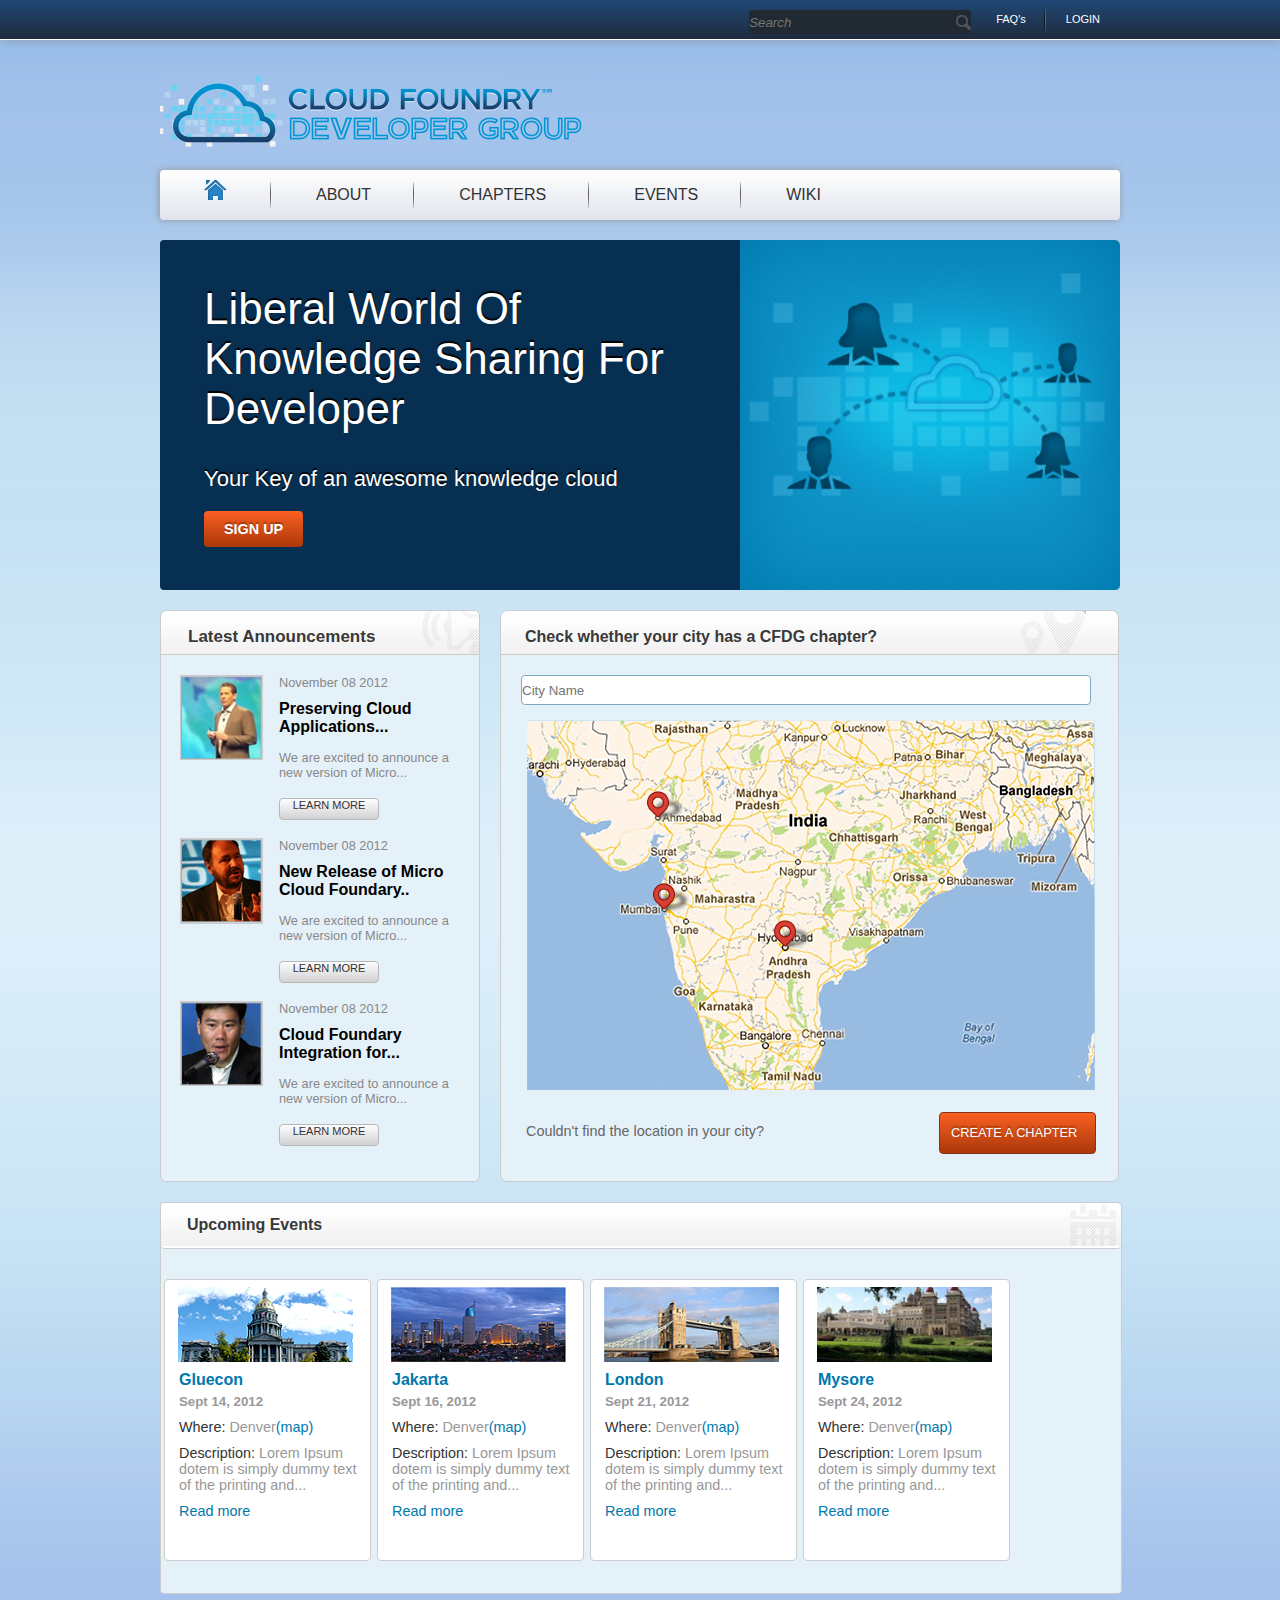
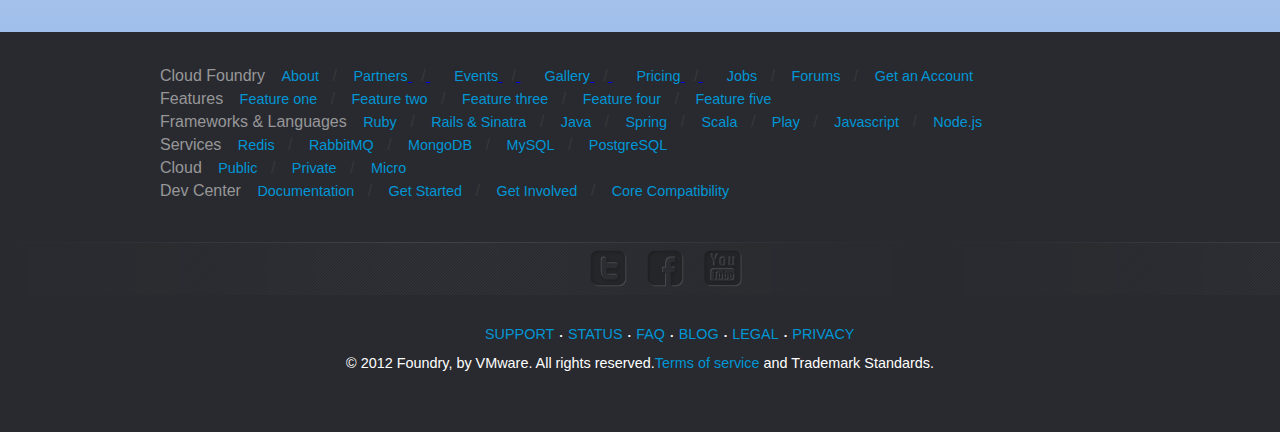
==== assignment3-revision3/index.html @ 816ce0bb "changes made in top navbar -navbar with proper clickable" ====
<!doctype html>
<html>
    <head>
        <title>Cloud Foundry</title>
        <link rel="stylesheet" href="css/style.css">
    </head>
    <body>
    <div class="header">
        <div id="globleHeader">
            <div class="wrapper">
                <div class="topBar">
                        <input type="search" id="searchbar" placeholder="Search"/>
                        <!-- <input type="button" id="SearchButton" placeholder="SearchButton" />  -->
                        <ul>
                            <li><a href="#">FAQ's</a></li>
                             <li><a href="#">LOGIN</a></li>
                        </ul>
                </div>
            </div>
        </div>
        <div class="wrapper">
            <a class="logo" href=""></a>
            <nav class="navBar">
                <ul>
                    <li class="home"><a href="#" class="active"><img src="images/home.png" ></a></li>
                    <li><a href="#">ABOUT</a></li>
                    <li><a href="#">CHAPTERS</a></li>
                    <li><a href="#">EVENTS</a></li>
                    <li><a href="#">WIKI</a></li>
                </ul>
            </nav>
        </div>
    </div>
<!--header ends here-->
    <div class="container">
        <div class="wrapper">
            <div class="banner">
                <div class="leftSection">
                    <span class="leftUpper">Liberal World Of Knowledge Sharing For Developer</span>
                    <span class="leftMiddel">Your Key of an awesome knowledge cloud</span>
                    <a class="signupButton" href="#">SIGN UP</a>
                </div>
                <div class="rightSection">
                   <img src="./images/cloud.png">
                </div>
                <div class="clear">
                </div>
            </div>
<!--end of banner-->
            <div class="mainSection">
                 <div class="announcement">
                         <div class="annousHeading">
                                <h3>Latest Announcements</h3>
                                 <img src="images/annousmentBg.png" alt="">
                        </div>
                         <ul>
                             <li>
                                 <div class="announcementList">
                                       <img src="images/annousmentImage1.png" alt="" />
                                           <div class="info">
                                                <span class="date">November 08 2012</span>
                                                <span class="announce"><a href="">Preserving Cloud Applications...</a></span>
                                                <span class="annDesc">We are excited to announce a new version of Micro...</span>
                                                <a class="learnButton"href="">LEARN MORE</a>
                                            </div>
                                 </div>
                                </li>
                                <li>
                                    <div class="announcementList">
                                         <img src="images/annousmentImage2.png" alt="">
                                              <div class="info">
                                                  <span class="date">November 08 2012</span>
                                                  <span class="announce"><a href="">New Release of Micro Cloud Foundary..</a></span>
                                                  <span class="annDesc">We are excited to announce a new version of Micro...</span>
                                                 <a class="learnButton"href="">LEARN MORE</a>
                                            </div>
                                    </div>
                                </li>
                                <li>
                                    <div class="announcementList">
                                         <img src="images/annousmentImage3.png" alt="">
                                          <div class="info">
                                                <span class="date">November 08 2012</span>
                                                  <span class="announce"><a href="">Cloud Foundary Integration for...</a></span>
                                                     <span class="annDesc">We are excited to announce a new version of Micro...</span>
                                                         <a class="learnButton"href="">LEARN MORE</a>
                                        </div>
                                    </div>
                                </li>
                            </ul>
                    </div>
                    <div class="chapter">
                            <div class="chapterHeading">
                                <h3>Check whether your city has a CFDG chapter?</h3>
                                <img src="images/chapterHeding.png" alt="" >
                            </div>
                                 <input type="search" name="cityname" id="citySearch" placeholder="City Name">
                             <div id="mapView">
                                    <img src="images/map.png" alt="map">
                                           <span>Couldn't find the location in your city?</span>
                                            <div class="rightButton"><a href="">CREATE A CHAPTER</a></div>
                            </div>
                    </div>
                    <div class="clear"></div>
            </div>
             <!--end of main section-->
                <div id="containerEvents">
                     <div class="eventsHeading">
                         <h3>Upcoming Events</h3>
                              <img src="images/upHeading.png"  alt="">
                    </div>
                    <div>
                        <!--left arrow image -->
                    </div>
                    <div class="carousel">
                        <img src="images/upcomingeventsimage1.png" alt="Image1">
                        <h4>Gluecon</h4>
                        <h5>Sept 14, 2012</h5>
                        <p><span class="strong">Where:</span> Denver<span class="maplink"><a href="">(map)</a></span></p>
                        <p><span class="desc">Description:</span> Lorem Ipsum dotem is simply dummy text of the printing and...</p>
                        <p><span class="afooter"><a href="">Read more</a></span></p>
                    </div>
                    <div class="carousel">
                        <img src="images/upcomingeventsimage2.png" alt="Image1">
                        <h4>Jakarta</h4>
                        <h5>Sept 16, 2012</h5>
                        <p><span class="strong">Where:</span> Denver<span class="maplink"><a href="">(map)</a></span></p>
                        <p><span class="desc">Description:</span> Lorem Ipsum dotem is simply dummy text of the printing and...</p>
                        <p><span class="afooter"><a href="">Read more</a></span></p>
                    </div>
                     <div class="carousel">
                        <img src="images/upcomingeventsimage3.png" alt="Image1">
                        <h4>London</h4>
                        <h5>Sept 21, 2012</h5>
                        <p><span class="strong">Where:</span> Denver<span class="maplink"><a href="">(map)</a></span></p>
                        <p><span class="desc">Description:</span> Lorem Ipsum dotem is simply dummy text of the printing and...</p>
                        <p><span class="afooter"><a href="">Read more</a></span></p>
                    </div>
                    <div class="carousel">
                        <img src="images/upcomingeventsimage4.png" alt="Image1">
                        <h4>Mysore</h4>
                        <h5>Sept 24, 2012</h5>
                        <p><span class="strong">Where:</span> Denver<span class="maplink"><a href="">(map)</a></span></p>
                        <p><span class="desc">Description:</span> Lorem Ipsum dotem is simply dummy text of the printing and...</p>
                        <p><span class="afooter"><a href="">Read more</a></span></p>
                    </div>
                    <div>
                         <!--right arrow image -->                        
                    </div>


                    <div class="clear"></div>
                </div>
                <div class="clear"></div>
        </div>
    </div>
<!-- </div> -->
<!--end of carousal  -->
        <div id="footer">
           <div id="links">
            <footer class="innerLinks">
                <ul>
                    <li><p>Cloud Foundry</p></li>
                    <li><a href="#">About</a></li>
                    <li class="backslash">/</li>
                    <li><a href="#">Partners</li>
                    <li class="backslash">/</li>
                    <li><a href="#">Events</li>
                    <li class="backslash">/</li>
                    <li><a href="#">Gallery</li>
                    <li class="backslash">/</li>
                    <li><a href="#">Pricing</li>
                    <li class="backslash">/</li>
                    <li><a href="#">Jobs</a></li>
                    <li class="backslash">/</li>
                    <li><a href="#">Forums</a></li>
                    <li class="backslash">/</li>
                    <li><a href="#">Get an Account</a></li>
                </ul>
            </footer>
            <footer class="innerLinks">
                <ul>
                    <li><p>Features</p></li>
                    <li><a href="#">Feature one</a></li>
                    <li class="backslash">/</li>
                    <li><a href="#">Feature two</a></li>
                    <li class="backslash">/</li>
                    <li><a href="#">Feature three</a></li>
                    <li class="backslash">/</li>
                    <li><a href="#">Feature four</a></li>
                    <li class="backslash">/</li>
                    <li><a href="#">Feature five</a></li>
                </ul>
            </footer>
            <footer class="innerLinks">
                <ul>
                    <li><p>Frameworks &amp; Languages</p></li>
                    <li><a href="#">Ruby</a></li>
                    <li class="backslash">/</li>
                    <li><a href="#">Rails &amp; Sinatra</a></li>
                    <li class="backslash">/</li>
                    <li><a href="#">Java</a></li>
                    <li class="backslash">/</li>
                    <li><a href="#">Spring</a></li>
                    <li class="backslash">/</li>
                    <li><a href="#">Scala</a></li>
                    <li class="backslash">/</li>
                    <li><a href="#">Play</a></li>
                    <li class="backslash">/</li>
                    <li><a href="#">Javascript</a></li>
                    <li class="backslash">/</li>
                    <li><a href="#">Node.js</a></li>
                </ul>
            </footer>
             <footer class="innerLinks">
                <ul>
                    <li><p>Services</p></li>
                    <li><a href="#">Redis</a></li>
                    <li class="backslash">/</li>
                    <li><a href="#">RabbitMQ</a></li>
                    <li class="backslash">/</li>
                    <li><a href="#">MongoDB</a></li>
                    <li class="backslash">/</li>
                    <li><a href="#">MySQL</a></li>
                    <li class="backslash">/</li>
                    <li><a href="#">PostgreSQL</a></li>
                </ul>
            </footer>
             <footer class="innerLinks">
                <ul>
                    <li><p>Cloud</p></li>
                    <li><a href="#">Public</a></li>
                    <li class="backslash">/</li>
                    <li><a href="#">Private</a></li>
                    <li class="backslash">/</li>
                    <li><a href="#">Micro</a></li>
                </ul>
            </footer>
             <footer class="innerLinks">
                <ul>
                    <li><p>Dev Center</p></li>
                    <li><a href="#">Documentation</a></li>
                    <li class="backslash">/</li>
                    <li><a href="#">Get Started</a></li>
                    <li class="backslash">/</li>
                    <li><a href="#">Get Involved</a></li>
                    <li class="backslash">/</li>
                    <li><a href="#">Core Compatibility</a></li>
                </ul>
            </footer>
          </div>
          <div id="socialLinks">
              <div id="icons">
              <ul>
                  <li><a href="#"><img src="images/twitter.png" alt="twitter"></a></li>
                  <li><a href="#"><img src="images/fb.png" alt="facebook.com"></a></li>
                  <li><a href="#"><img src="images/yt.png" alt="youtube.com"></a></li>
              </ul>
              </div>
          </div>
          <div id="lowerfooter">
              <ul>
                  <li><a href="#" id="fs">SUPPORT</a></li>
                  <li class="dot">.</li>
                  <li><a href="#">STATUS</a></li>
                  <li class="dot">.</li>
                  <li><a href="#">FAQ</a></li>
                  <li class="dot">.</li>
                  <li><a href="#">BLOG</a></li>
                  <li class="dot">.</li>
                  <li><a href="#">LEGAL</a></li>
                  <li class="dot">.</li>
                  <li><a href="#">PRIVACY</a></li>
              </ul>
          </div>
          <div id="description">
             <p>&copy; 2012 Foundry, by VMware. All rights reserved.<span class="hl"><a href="">Terms of service</a></span> and Trademark Standards.</p>
          </div>
            <div class="clear">
            </div>
        </div>
    </body>

</html>
---- assignment3-revision3/css/style.css ----
@font-face
{
 font-family:"Helvetica_Light-Normal_Regular";
 src: url('Helvetica_Light-Normal_Regular.ttf');
}

body{
    margin:0;
    padding:0;
    font-family:arial, serif,sans-serif;
    background:url(../images/bgp.png) repeat-x;
}

*{
    padding:0;
    margin:0;
}
.clear{
    clear:both;
}
.header
{
    margin-bottom:20px;
}
#globleHeader{
    max-width:100%;
    background:linear-gradient(#1f4874,#1f2a3e);
    box-shadow:2px 2px 9px #8fa6bd;
    height:39px;
    border-bottom:1px solid #fff;
    margin-bottom:35px;
}

.wrapper{
    max-width:960px;
    margin:auto;
}


.topBar{
    margin:0 0;
    float: right;
}

#searchbar{
    width:222px;
    height:24px;
    background:#212a32;
    float:left;
    margin-top:10px;
    /*margin-bottom:10px;*/
    border-radius:4px;
    border-top-color:#1c252c;
    /*padding-left:10px;
    padding-top:5px;*/
    color:#6e7275;
    font-style:italic;
    border-style:none;
    background-image:url(../images/searchIcon.png);
    background-position:right;
    background-repeat:no-repeat;
}
#SearchButton{
    background: none repeat scroll 0 0 #212A32;
    border-radius: 4px;
    color: #6E7275;
    float: left;
    height: 29px;
    margin-bottom: 8px;
    margin-top: 5px;
    width: 27px;

}
.topBar ul{
    list-style:none;
    margin-left:5px;
    float:left;
}

.topBar ul li
{
    float:left;
    background-image: url("../images/separatorNew.png");
    background-repeat: no-repeat;
    background-position: right;
}
.topBar ul li:last-child 
{
    background-image: none;
}
.separator{
    color:#000;
}
.topBar li a
{
    color: #FFFFFF;
    display: block;
    font-family: arial,Helvetica,sans-serif;
    font-size: 11px;
    line-height: 15px;
    padding: 12px 20px;
    text-decoration: none;
}

.topBar li a:hover{
     text-decoration:underline;
}

.logo
{
    background-image: url("../images/logo.png");
    background-repeat: no-repeat;
    display: block;
    height: 75px;
    margin-bottom: 20px;
    width: 450px;
}

.navBar{
    width:100%;
    height:50px;
    background:linear-gradient(#fff,#e0e4ec);
    border-radius:4px;
    box-shadow:-1px 0px 7px #969696;
}

.navBar ul{
    list-style:none;
}
.navBar ul li 
{
    display:inline;
    float:left;
    font-family: arial,Helvetica,sans-serif;
    background-image: url("../images/separatorNew.png");
    background-repeat: no-repeat;
    background-position: right;
}
.navBar ul li a
{
    padding:15px 40px 11px;
    line-height:57px;
    text-decoration:none;
    line-height:50px;
    color:#333333;
     padding: 15px 44px 14px;

}
.home a{
    padding:15px 40px 11px;
    line-height:57px;
}
.navBar ul li:last-child 
{
    background-image: none;
}
/*
#navBar li #home a img{
     opacity:0.7;
}

#navBar a img:hover,#navBar a img:focus{
    opacity:1;
}

#navBar li a:hover,#navBar a:focus{
    border-bottom:2px solid #00bee7;
}
*/
.banner{
    /*height:370px;*/
    background-color:#072f52;
    border-radius:4px;
    width:960px;
    margin-bottom:20px;
}

.leftSection{
    float:left;
    width:580px;
    height:350px;
    /*padding-top:50px;
    padding-left:40px;*/
}

.leftUpper{
    font-family:arial,"Helvetica_Light-Normal_Regular",serif,sans-serif;
    font-size:44px;
    color:#ffffff;
     margin: 44px 44px 32px;
    text-shadow: 0 -2px 1px #000;
    display: block;
}
.leftMiddel{
    font-family:arial,"Helvetica_Light-Normal_Regular",serif,sans-serif;
    font-size: 22px;
    color:#ffffff;
    margin-left:44px;
    margin-right: 117px;
    margin-bottom: 28px;
    text-shadow: 0 -2px 1px #000;
    display: block;
}
.signupButton
{
    width:141px;
    background:linear-gradient(#fa6022,#ab380a);
    margin-left:44px;
    margin-bottom: 21px;
    margin-right: 385px;
    padding:10px 20px;
    border-radius:4px;
    font-family:arial,"Helvetica_Light-Normal_Regular",serif,sans-serif;
    font-weight:bold;
    font-size:0.9em;
    text-align:center;
    color:#ffffff;
    text-decoration:none;
    text-shadow: 0 -2px 1px #9c3a12;
    height: 38px;
}

#button:hover{
    background:#fa6022;
}
.rightSection
{
    float:left;
     width:380px;
    height:350px;
}
.rightSection img
 {
    width:100%;
    height:100%;
    border-top-right-radius:4px;
    border-bottom-right-radius:4px;
}
/*
#rightSection ul{
    list-style:none;
    float:left;
    margin-top:290px;
    margin-left:180px;
}

#rightSection ul li{
    display:inline;
    padding:0 5px;
    float:left;
    width:25px;
    height:20px;
}

#rightSection ul li a.slider{
    text-decoration:none;
    color:#0c3;
    display:inline;
    margin:2px 4px;
}
#rightSection ul li .number{
    height:25px;
    width:25px;
    background:#ffffff;
    color:#000;
    text-decoration:none;
    border-radius:15px;
    box-shadow:2px 1px 2px #626363;
    opacity:1;
}

#rightSection ul li .number a{
    text-decoration:none;
    text-align:center;
    color:#000;
    background:#F5F5F0;
    line-height:25px;
}
*/
.sliderbutton{
    opacity:1;
}

.clear{
    clear:both;
}

.mainSection{
    width:960px;
    float:left;
    margin-bottom:20px;
    position: relative;
}
   
/*.mainSection ul{
    list-style:none;
}
*/
.mainSection ul li
{
    display:inline-block;
    float:left;
}

.announcement
{
    height:570px;
    border:1px solid #cccccc;
    border-radius:6px;
    float:left;
    background:#e5f1f9;
    width: 318px;
    margin-right: 20px;
}

hr
{ 
    display: block; height: 1px;
    border: 0; 
    border-top: 1px solid #ccc;
}
.annousHeading
{
    /*background:linear-gradient(#f3f3f3,#fdfdfd);*/
    background-image: url(../images/annouosmentBgc.png);
    height:43px;
    border-top-left-radius: 7px;
    border-top-right-radius: 7px;
    border-bottom:1px solid #ccc;
    margin-bottom: 20px;    
}
.annousHeading h3
{
     border-radius: 4px;
    color: #393939;
    float: left;
    font-family: arial,HelveticaNeue,sans-serif;
    font-size: 17px;
    padding-left: 27px;
    padding-right: 43px;
    padding-top: 16px;
}

.annousHeading img
{
    float:right; 
    opacity:1;
}
.announcement ul 
{
    padding-left: 19px;
    padding-right: 22px;
}
.announcement ul li 
{
   height: 133px;
    margin-bottom: 30px;
    width: 277px;
}

.announcementList,.announce2,.announce3{
    width:100%;
    /*height:165px;*/
    float:left;
    
}
.announcementList img,.announce2 img,.announce3 img{
    border: 1px solid #CCCCCC;
    float: left;
    /*margin-right: 15px;*/
}
.info{
     float: right;
    width: 178px;
}
.date{
    color: #888888;
    display: block;
    font-size: 0.8em;
    margin-bottom: 10px;
}
.announce {
    color:#000;
    float:left;
    font-size:1em;
    font-weight:bold;
    display: block;
    margin-bottom: 14px;
}

.announce a{
    text-decoration:none;
    color:#000;
}

.announce a:hover{
    text-decoration:underline;
}
.annDesc{
    color:#888888;
    float:right;
    font-size:0.8em;
    margin-bottom: 16px;
}

.learnButton{
    background: linear-gradient(#FDFDFD, #D2D2D2) repeat scroll 0 0 rgba(0, 0, 0, 0);
    border: 1px solid #B8B8B8;
    border-radius: 4px;
    display: block;
    font-size: 11px;
    height: 20px;
    margin-top: 108px;
    text-align: center;
    width: 98px;
    color: #333333;
    text-decoration: none;
}
.learnButton:hover{
     background:linear-gradient(#fdfdfd,#C3F9FA);
     text-decoration: underline;
}

.learnButton a{
    color:#333333;
    font-size:0.7em;
    text-align:center;
    text-shadow:;
    text-decoration:none;
     padding: 0 8px;
}
.chapter{
    background: none repeat scroll 0 0 #E5F1F9;
    border: 1px solid #CCCCCC;
    border-radius: 7px;
    float: left;
    height: 570px;
    width: 617px;
}
.chapterHeading
{
    background-image: url(../images/annouosmentBgc.png);
    height:43px;
    margin-bottom: 20px;
    border-top-left-radius: 7px;
    border-top-right-radius: 7px;
    border-bottom: 1px solid #CCCCCC;
}
.chapter h3{
    border-radius: 4px;
    color: #393939;
    float: left;
    font-family: arial,HelveticaNeue,sans-serif;
    font-size: 16px;
    padding-left: 24px;
    padding-right: 143px;
    padding-top: 17px;
    padding-bottom: 10px;
}
.chapterHeading img
{
    float: left;
    opacity: 1;
   /* padding-left: 26px;*/
}

#citySearch{
    width:570px;
    height:30px;
    border:1px solid #7faac5;
    border-radius:4px;
    margin: 0 20px 15px;
    }

input{
    background-image:url(../images/maplocsearch.png);
    background-repeat:no-repeat;
    background-position:right;
}
#mapView img{
    padding-bottom: 18px;
    padding-left: 26px;
    padding-right: 26px;
}

.overlayimage{
   position: absolute;
   top: 800px;
   right: 515px;
}

#mapView  span{
    color: #666666;
    display: block;
    float: left;
    font-size: 0.9em;
    margin-bottom: 25px;
    margin-left: 25px;
    margin-top: 11px;
}

#map{
    background-image:url(../images/citylabel.png);
    background-repeat:no-repeat;
    background-position:center;
}
.rightButton{
    float:left;
    width:155px;
    height:40px;
    border:1px solid #813516;
    border-radius:4px;
    margin-left:175px;
    background:linear-gradient(#fa6022,#ab380a);
}


.rightButton a{
    color:#fff;
    font-size:0.8em;
    line-height:40px;
    text-decoration:none;
    text-align:center;
    padding: 11px 11px;
    text-shadow: 0 -2px 1px #9c3a12;
}

.rightButton a:hover{
    background:#fa6022;
    border:1px solid #fa6022;
}
.clear{
    clear:both;
}

#containerEvents{
    float:left;
    width:960px;
    height:390px;
    border:1px solid #cccccc;
    border-radius:4px;
    background:#e5f1f9;
    background-image:url(images/wrapperbg.png) no-repeat 0 0;
}

/*#containerEvents h3{
    
}*/
#containerEvents ul{
    list-style:none;
}

.eventsHeading{
   background-image: url("../images/annouosmentBgc.png");
    border-bottom: 1px solid #CCCCCC;
    border-radius: 4px;
    height: 45px;
    margin-bottom: 30px;
}
.eventsHeading h3
{
   border-radius: 4px;
    color: #393939;
    font-family: arial,Helvetica_Light-Normal_Regular,sans-serif;
    font-size: 16px;
    padding: 13px 0 10px 26px;
    float: left;
}
.eventsHeading img
{
    
    float:right;
    opacity:1;   
}
#containerEvents ul li{
    float:left;
    margin-left:10px;
}

#clicks{
    margin-top:145px;
    margin-left: 5px;
}

.rightclick:hover,.leftclick:hover{
    opacity:0.5;
}

.carousel{
    width:205px;
    height:280px;
    float:left;
    border:1px solid #cccccc;
    border-radius:4px;
    margin-left:3px;
    margin-right:3px;
    background:#ffffff;
}
.carousel img{
    margin-left: 13px;
    margin-top:7px;
}

.carousel h4{
    color:#0078ac;
    padding-top:5px;
    padding-left: 14px;
}

.carousel h5{
    color:#999999;
    padding-top:5px;
    padding-left:14px;
}

.carousel p{
    color:#989898;
    font-size:0.9em;
    padding-top:10px;
    padding-left:14px;
    padding-right: 10px;
}

.maplink a{
    color:#0078ac;
    text-decoration:none;
}
.desc{
    padding-top:5px;
    padding-left:0;
    padding-right:0;
    color:#333333;
}
.strong{
    color:#333333;
}

.afooter a{
    color:#0078ac;
    text-decoration:none;
    margin-top:10px;

}

.afooter a:hover{
    text-decoration:underline;
}

.clear{
    clear:both;
}

#footer{
   background:#292a2f;
   max-width:100%;
   height:400px;
   margin-top:38px;
}

#links{
    max-width:960px;
    margin:auto;
    padding-top:30px;
}

.innerLinks{
    margin-top:5px;
    width:100%;
}

.innerLinks ul li p{
    color:#979799;
    font-size:1em;
}

.innerLinks ul{
    list-style:none;
}

.innerLinks ul li{
    display:inline-block;
}

.innerLinks ul li a{
    text-decoration:none;
    color:#0096d6;
    padding-left:12px;
    font-size:0.9em;
}

.innerLinks ul li a:hover{
    text-decoration:underline;
}

.backslash{
    padding-left:9px;
    color:#37383c;
}

#socialLinks{
    max-width:100%;
    height:55px;
    margin-top:40px;
    background:url("../images/bg_social_footer.png");
}

#icons{
    margin-left:580px;
}

#icons ul li{
    float:left;
    display:inline-block;
    padding:10px;
    text-align:center;
}

#icons ul li img{
    opacity:0.5;
}

#icons ul li img:hover{
    opacity:1;
}
#lowerfooter{
    max-width: 100%;
    padding: 30px 0 10px 480px;
}
#lowerfooter ul{
    list-style:none;
    float:left;
}
 #lowerfooter ul li{
    float:left;
}
.dot{
    color: #FFFFFF;
    display: block;
    font-size: 13px;
    font-weight: 800;
}
#lowerfooter ul li:last-child:after{
    content:none;
}
#lowerfooter li a{
    text-align:center;
    padding:5px;
    text-decoration:none;
    color:#0096d6;
    font-size:0.9em;
}

#lowerfooter li a:hover{
    text-decoration:underline;
}

#description{
    width:100%;
    clear:both;
    height:auto;
    margin-top:10px;
    padding-top:10px;
}

#description p{
    text-align:center;
    color:#fff;
    font-size:0.9em;
    display: block;
}

#description .hl{
    color:#0096d6;
}

#description .hl a{
    color:#0096d6;
    text-decoration:none;
}

#description .hl a:hover{
    text-decoration:underline;
}

#lowerfooter li .sd{
    padding:5px;
    color:#fff;
}
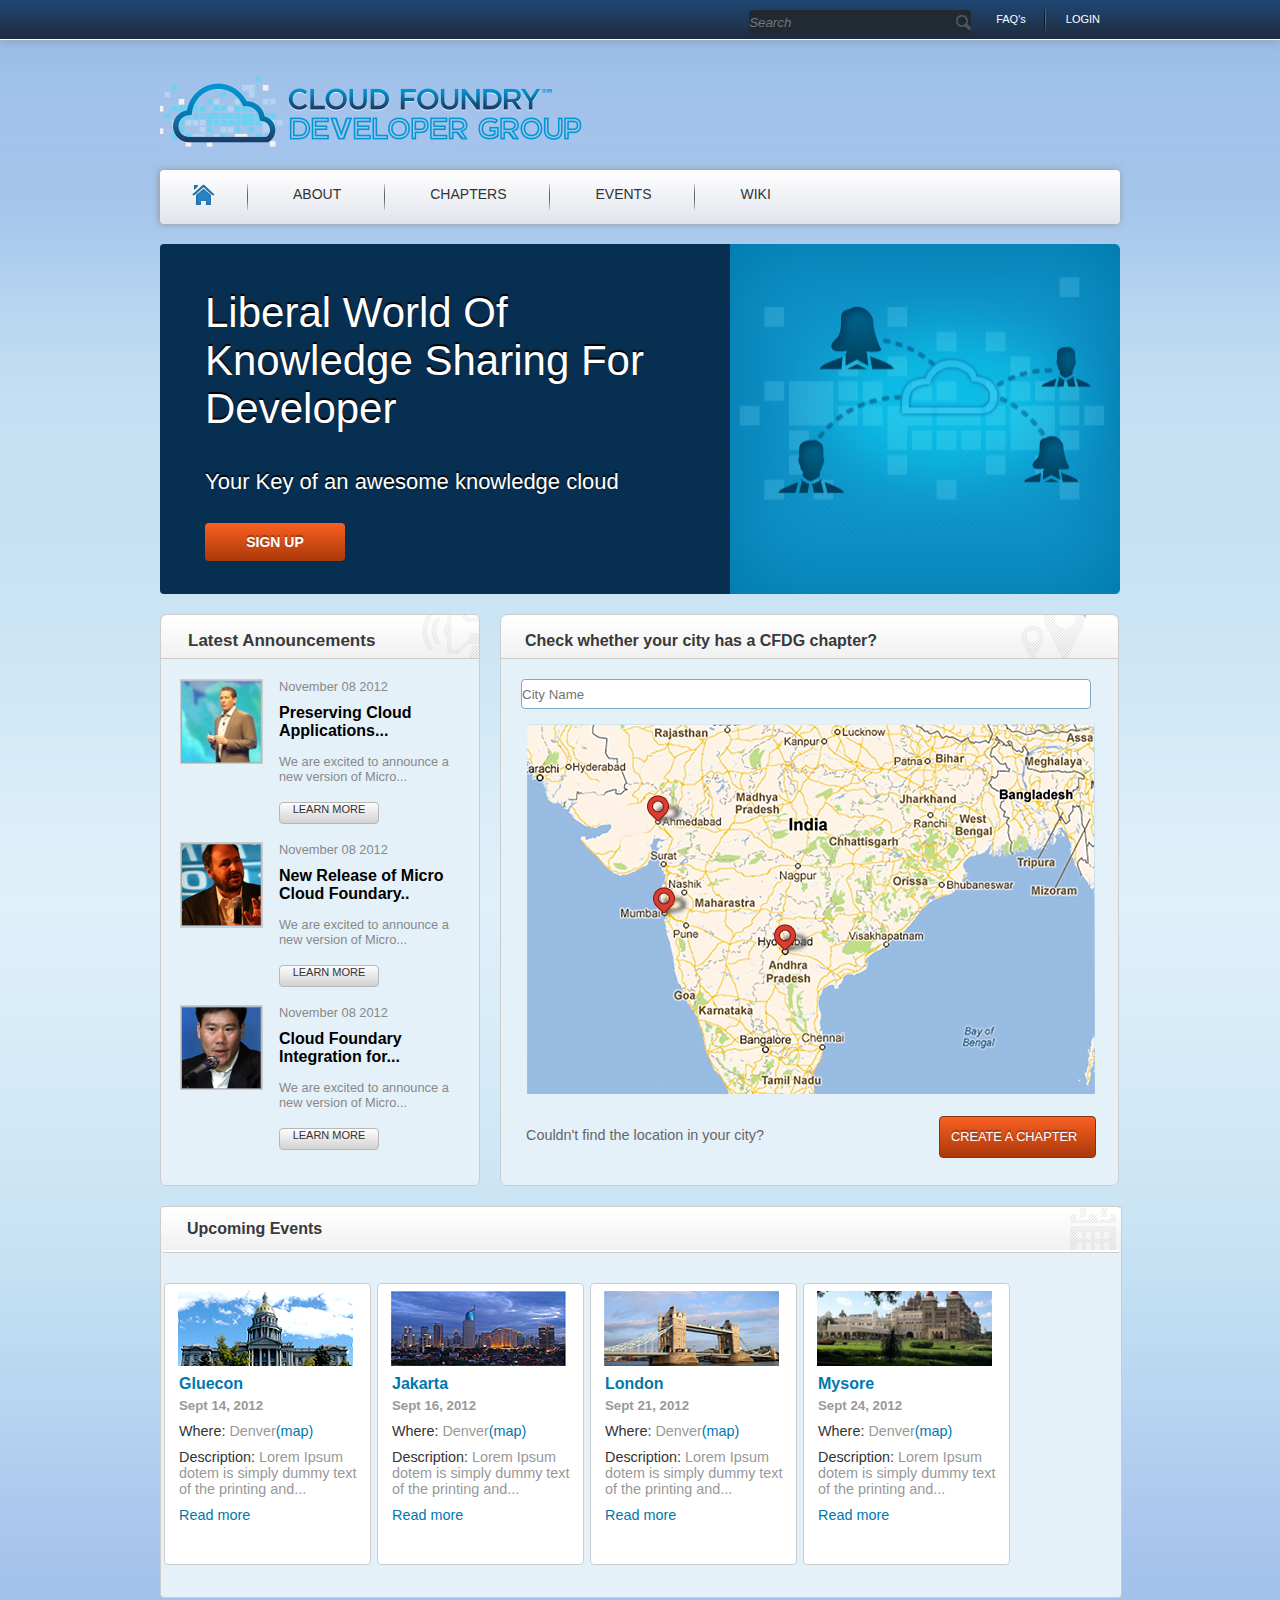
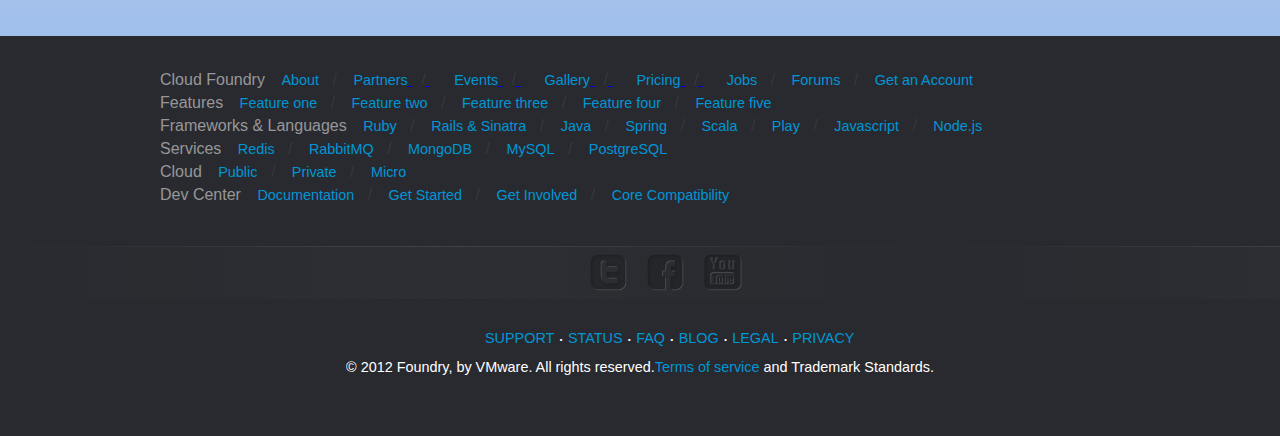
==== commit 1be3af17: "done banner with proper padding and all and also logo design(from backend)" ====
--- a/assignment3-revision3/index.html
+++ b/assignment3-revision3/index.html
@@ -22,7 +22,7 @@
             <a class="logo" href=""></a>
             <nav class="navBar">
                 <ul>
-                    <li class="home"><a href="#" class="active"><img src="images/home.png" ></a></li>
+                    <li class="home"><a href="#" class="active"></a></li>
                     <li><a href="#">ABOUT</a></li>
                     <li><a href="#">CHAPTERS</a></li>
                     <li><a href="#">EVENTS</a></li>
--- a/assignment3-revision3/css/style.css
+++ b/assignment3-revision3/css/style.css
@@ -118,7 +118,7 @@
 
 .navBar{
     width:100%;
-    height:50px;
+    height:54px;
     background:linear-gradient(#fff,#e0e4ec);
     border-radius:4px;
     box-shadow:-1px 0px 7px #969696;
@@ -131,24 +131,34 @@
 {
     display:inline;
     float:left;
-    font-family: arial,Helvetica,sans-serif;
     background-image: url("../images/separatorNew.png");
     background-repeat: no-repeat;
     background-position: right;
+    height: 54px;
 }
 .navBar ul li a
 {
-    padding:15px 40px 11px;
-    line-height:57px;
-    text-decoration:none;
-    line-height:50px;
-    color:#333333;
-     padding: 15px 44px 14px;
-
-}
-.home a{
-    padding:15px 40px 11px;
-    line-height:57px;
+  color: #333333;
+    display: block;
+    font-family: arial,HelveticaNeue,sans-serif;
+    font-size: 14px;
+    line-height: 20px;
+    margin-right: 1px;
+    padding: 19px 44px 14px;
+    text-decoration: none;
+}
+.navBar ul li a:first-child
+{
+    padding: 14px 44px;
+}
+.home a
+{
+    background-image: url("../images/home.png");
+    background-position: center center;
+    background-repeat: no-repeat;
+    margin-top: 10px;
+
+
 }
 .navBar ul li:last-child 
 {
@@ -161,12 +171,13 @@
 
 #navBar a img:hover,#navBar a img:focus{
     opacity:1;
-}
-
-#navBar li a:hover,#navBar a:focus{
+}*/
+
+.navBar li a:hover,.navBar a:focus
+{
     border-bottom:2px solid #00bee7;
 }
-*/
+
 .banner{
     /*height:370px;*/
     background-color:#072f52;
@@ -175,49 +186,47 @@
     margin-bottom:20px;
 }
 
-.leftSection{
-    float:left;
-    width:580px;
-    height:350px;
-    /*padding-top:50px;
-    padding-left:40px;*/
-}
-
-.leftUpper{
-    font-family:arial,"Helvetica_Light-Normal_Regular",serif,sans-serif;
-    font-size:44px;
-    color:#ffffff;
-     margin: 44px 44px 32px;
-    text-shadow: 0 -2px 1px #000;
-    display: block;
-}
-.leftMiddel{
+.leftSection
+{
+    float: left;
+    width: 440px;
+    padding: 45px 85px 23px 45px;
+}
+
+.leftUpper
+{
+    color: #FFFFFF;
+    display: block;
+    font-family: arial,"Helvetica_Light-Normal_Regular",serif,sans-serif;
+    font-size: 42px;
+    margin-bottom: 36px;
+    text-shadow: 0 -2px 1px #000000;
+}
+.leftMiddel
+{
+    margin-bottom: 22px;
     font-family:arial,"Helvetica_Light-Normal_Regular",serif,sans-serif;
     font-size: 22px;
     color:#ffffff;
-    margin-left:44px;
-    margin-right: 117px;
     margin-bottom: 28px;
     text-shadow: 0 -2px 1px #000;
     display: block;
 }
 .signupButton
 {
-    width:141px;
-    background:linear-gradient(#fa6022,#ab380a);
-    margin-left:44px;
-    margin-bottom: 21px;
-    margin-right: 385px;
-    padding:10px 20px;
-    border-radius:4px;
-    font-family:arial,"Helvetica_Light-Normal_Regular",serif,sans-serif;
-    font-weight:bold;
-    font-size:0.9em;
-    text-align:center;
-    color:#ffffff;
-    text-decoration:none;
-    text-shadow: 0 -2px 1px #9c3a12;
+    background: linear-gradient(#FA6022, #AB380A) repeat scroll 0 0 rgba(0, 0, 0, 0);
+    border-radius: 4px;
+    color: #FFFFFF;
+    display: block;
+    font-family: arial,"Helvetica_Light-Normal_Regular",serif,sans-serif;
+    font-size: 14px;
+    font-weight: bold;
     height: 38px;
+    line-height: 38px;
+    text-align: center;
+    text-decoration: none;
+    text-shadow: 0 -2px 1px #9C3A12;
+    width: 140px;
 }
 
 #button:hover{
@@ -225,9 +234,9 @@
 }
 .rightSection
 {
-    float:left;
-     width:380px;
-    height:350px;
+    float: left;
+    height: 350px;
+    width: 390px;
 }
 .rightSection img
  {
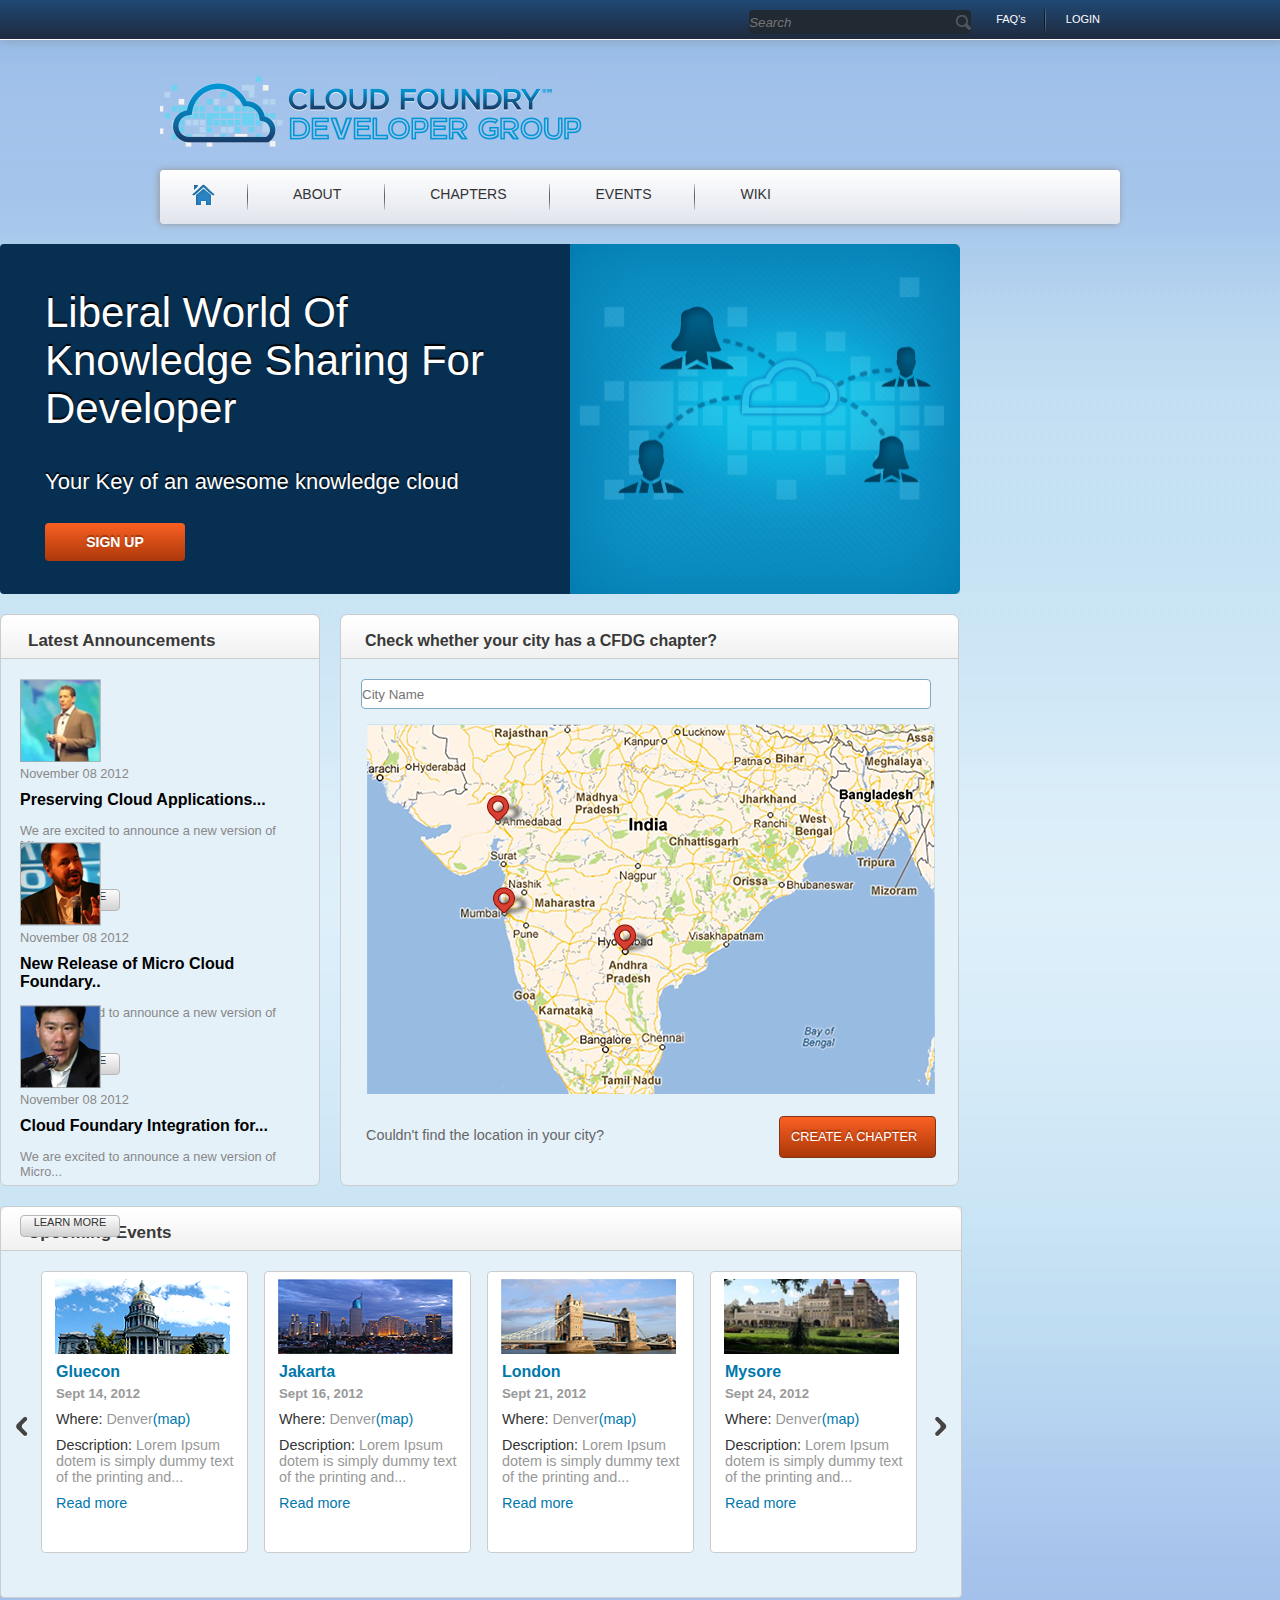
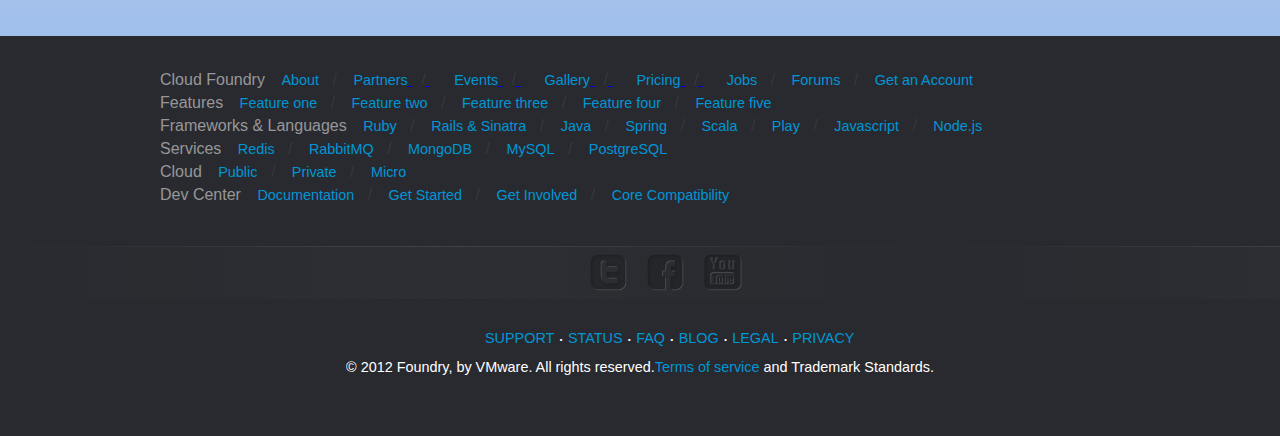
==== commit a5035bf2: "done with carousel" ====
--- a/assignment3-revision3/index.html
+++ b/assignment3-revision3/index.html
@@ -19,7 +19,7 @@
             </div>
         </div>
         <div class="wrapper">
-            <a class="logo" href=""></a>
+            <a class="logo" href="#"></a>
             <nav class="navBar">
                 <ul>
                     <li class="home"><a href="#" class="active"></a></li>
@@ -33,7 +33,6 @@
     </div>
 <!--header ends here-->
     <div class="container">
-        <div class="wrapper">
             <div class="banner">
                 <div class="leftSection">
                     <span class="leftUpper">Liberal World Of Knowledge Sharing For Developer</span>
@@ -49,50 +48,53 @@
 <!--end of banner-->
             <div class="mainSection">
                  <div class="announcement">
-                         <div class="annousHeading">
+                        <div class="annousHeading">
                                 <h3>Latest Announcements</h3>
-                                 <img src="images/annousmentBg.png" alt="">
-                        </div>
-                         <ul>
-                             <li>
-                                 <div class="announcementList">
-                                       <img src="images/annousmentImage1.png" alt="" />
-                                           <div class="info">
-                                                <span class="date">November 08 2012</span>
-                                                <span class="announce"><a href="">Preserving Cloud Applications...</a></span>
-                                                <span class="annDesc">We are excited to announce a new version of Micro...</span>
-                                                <a class="learnButton"href="">LEARN MORE</a>
-                                            </div>
-                                 </div>
+                        </div>
+                        <div class="rightWidgets">
+                            <ul>
+                                <li>
+                                    <div class="imageWrapper">
+                                        <img src="images/annousmentImage1.png" alt="" />
+                                    </div>  
+                                    <div class="inforWrapper">
+                                            <span class="date">November 08 2012</span>
+                                            <span class="announce"><a href="">Preserving Cloud Applications...</a></span>
+                                            <span class="annDesc">We are excited to announce a new version of Micro...</span>
+                                            <a class="learnButton"href="#">LEARN MORE</a>
+                                    </div> 
+                                    <div class="clear"></div> 
                                 </li>
                                 <li>
-                                    <div class="announcementList">
+                                    <div class="imageWrapper">
                                          <img src="images/annousmentImage2.png" alt="">
-                                              <div class="info">
-                                                  <span class="date">November 08 2012</span>
-                                                  <span class="announce"><a href="">New Release of Micro Cloud Foundary..</a></span>
-                                                  <span class="annDesc">We are excited to announce a new version of Micro...</span>
-                                                 <a class="learnButton"href="">LEARN MORE</a>
-                                            </div>
-                                    </div>
+                                    </div>  
+                                    <div class="inforWrapper">
+                                            <span class="date">November 08 2012</span>
+                                            <span class="announce"><a href="">New Release of Micro Cloud Foundary..</a></span>
+                                            <span class="annDesc">We are excited to announce a new version of Micro...</span>
+                                            <a class="learnButton"href="#">LEARN MORE</a>
+                                    </div> 
+                                    <div class="clear"></div>  
                                 </li>
                                 <li>
-                                    <div class="announcementList">
-                                         <img src="images/annousmentImage3.png" alt="">
-                                          <div class="info">
-                                                <span class="date">November 08 2012</span>
-                                                  <span class="announce"><a href="">Cloud Foundary Integration for...</a></span>
-                                                     <span class="annDesc">We are excited to announce a new version of Micro...</span>
-                                                         <a class="learnButton"href="">LEARN MORE</a>
-                                        </div>
-                                    </div>
+                                    <div class="imageWrapper">
+                                        <img src="images/annousmentImage3.png" alt="" />
+                                    </div>  
+                                    <div class="inforWrapper">
+                                            <span class="date">November 08 2012</span>
+                                            <span class="announce"><a href="">Cloud Foundary Integration for...</a></span>
+                                            <span class="annDesc">We are excited to announce a new version of Micro...</span>
+                                            <a class="learnButton"href="#">LEARN MORE</a>
+                                    </div>  
+                                    <div class="clear"></div> 
                                 </li>
                             </ul>
-                    </div>
+                        </div>
+                   </div>
                     <div class="chapter">
                             <div class="chapterHeading">
                                 <h3>Check whether your city has a CFDG chapter?</h3>
-                                <img src="images/chapterHeding.png" alt="" >
                             </div>
                                  <input type="search" name="cityname" id="citySearch" placeholder="City Name">
                              <div id="mapView">
@@ -105,54 +107,59 @@
             </div>
              <!--end of main section-->
                 <div id="containerEvents">
-                     <div class="eventsHeading">
+                     <div class="annousHeading">
                          <h3>Upcoming Events</h3>
-                              <img src="images/upHeading.png"  alt="">
+                         
                     </div>
-                    <div>
-                        <!--left arrow image -->
-                    </div>
-                    <div class="carousel">
-                        <img src="images/upcomingeventsimage1.png" alt="Image1">
-                        <h4>Gluecon</h4>
-                        <h5>Sept 14, 2012</h5>
-                        <p><span class="strong">Where:</span> Denver<span class="maplink"><a href="">(map)</a></span></p>
-                        <p><span class="desc">Description:</span> Lorem Ipsum dotem is simply dummy text of the printing and...</p>
-                        <p><span class="afooter"><a href="">Read more</a></span></p>
-                    </div>
-                    <div class="carousel">
-                        <img src="images/upcomingeventsimage2.png" alt="Image1">
-                        <h4>Jakarta</h4>
-                        <h5>Sept 16, 2012</h5>
-                        <p><span class="strong">Where:</span> Denver<span class="maplink"><a href="">(map)</a></span></p>
-                        <p><span class="desc">Description:</span> Lorem Ipsum dotem is simply dummy text of the printing and...</p>
-                        <p><span class="afooter"><a href="">Read more</a></span></p>
-                    </div>
-                     <div class="carousel">
-                        <img src="images/upcomingeventsimage3.png" alt="Image1">
-                        <h4>London</h4>
-                        <h5>Sept 21, 2012</h5>
-                        <p><span class="strong">Where:</span> Denver<span class="maplink"><a href="">(map)</a></span></p>
-                        <p><span class="desc">Description:</span> Lorem Ipsum dotem is simply dummy text of the printing and...</p>
-                        <p><span class="afooter"><a href="">Read more</a></span></p>
-                    </div>
-                    <div class="carousel">
-                        <img src="images/upcomingeventsimage4.png" alt="Image1">
-                        <h4>Mysore</h4>
-                        <h5>Sept 24, 2012</h5>
-                        <p><span class="strong">Where:</span> Denver<span class="maplink"><a href="">(map)</a></span></p>
-                        <p><span class="desc">Description:</span> Lorem Ipsum dotem is simply dummy text of the printing and...</p>
-                        <p><span class="afooter"><a href="">Read more</a></span></p>
-                    </div>
-                    <div>
-                         <!--right arrow image -->                        
-                    </div>
+                    <ul>
+                <li><a href=""><img src="images/upcomingevents%20left.png" alt="leftclick" class="leftclick" id="clicks"></a></li>
+                    <li>
+                        <div class="carousel">
+                            <img src="images/upcomingeventsimage1.png" alt="Image1">
+                            <h4>Gluecon</h4>
+                            <h5>Sept 14, 2012</h5>
+                            <p><span class="strong">Where:</span> Denver<span class="maplink"><a href="">(map)</a></span></p>
+                            <p><span class="desc">Description:</span> Lorem Ipsum dotem is simply dummy text of the printing and...</p>
+                            <p><span class="afooter"><a href="">Read more</a></span></p>
+                        </div>
+                    </li>
+                    <li>
+                        <div class="carousel">
+                            <img src="images/upcomingeventsimage2.png" alt="Image1">
+                            <h4>Jakarta</h4>
+                            <h5>Sept 16, 2012</h5>
+                            <p><span class="strong">Where:</span> Denver<span class="maplink"><a href="">(map)</a></span></p>
+                            <p><span class="desc">Description:</span> Lorem Ipsum dotem is simply dummy text of the printing and...</p>
+                            <p><span class="afooter"><a href="">Read more</a></span></p>
+                        </div>
+                    </li>
+                    <li>
+                        <div class="carousel">
+                            <img src="images/upcomingeventsimage3.png" alt="Image1">
+                            <h4>London</h4>
+                            <h5>Sept 21, 2012</h5>
+                            <p><span class="strong">Where:</span> Denver<span class="maplink"><a href="">(map)</a></span></p>
+                            <p><span class="desc">Description:</span> Lorem Ipsum dotem is simply dummy text of the printing and...</p>
+                            <p><span class="afooter"><a href="">Read more</a></span></p>
+                        </div>
+                    </li>
+                    <li>
+                        <div class="carousel">
+                            <img src="images/upcomingeventsimage4.png" alt="Image1">
+                            <h4>Mysore</h4>
+                            <h5>Sept 24, 2012</h5>
+                            <p><span class="strong">Where:</span> Denver<span class="maplink"><a href="">(map)</a></span></p>
+                            <p><span class="desc">Description:</span> Lorem Ipsum dotem is simply dummy text of the printing and...</p>
+                            <p><span class="afooter"><a href="">Read more</a></span></p>
+                        </div>
+                    </li>
+                    <li><a href=""><img src="images/upcomingevents%20right.png" alt="leftclick" class="rightclick" id="clicks"></a></li>
+                </ul>
 
 
                     <div class="clear"></div>
                 </div>
                 <div class="clear"></div>
-        </div>
     </div>
 <!-- </div> -->
 <!--end of carousal  -->
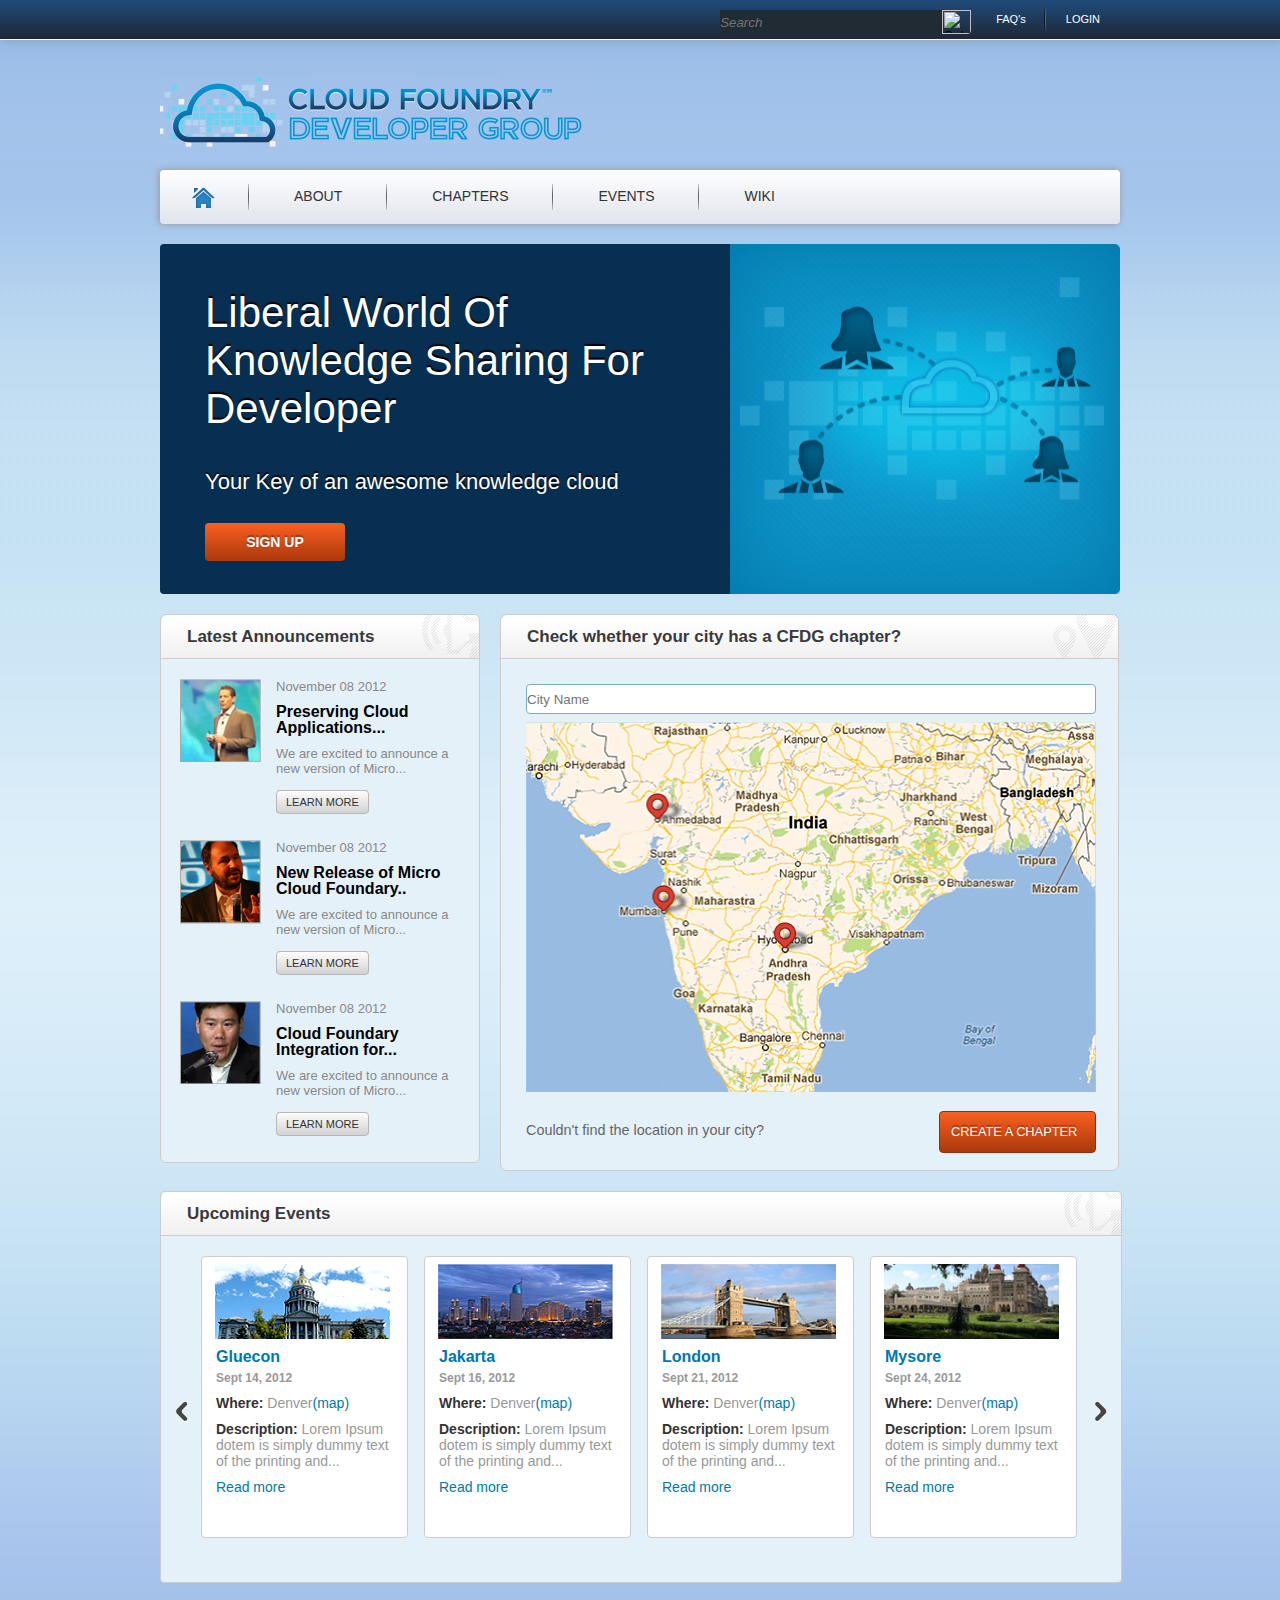
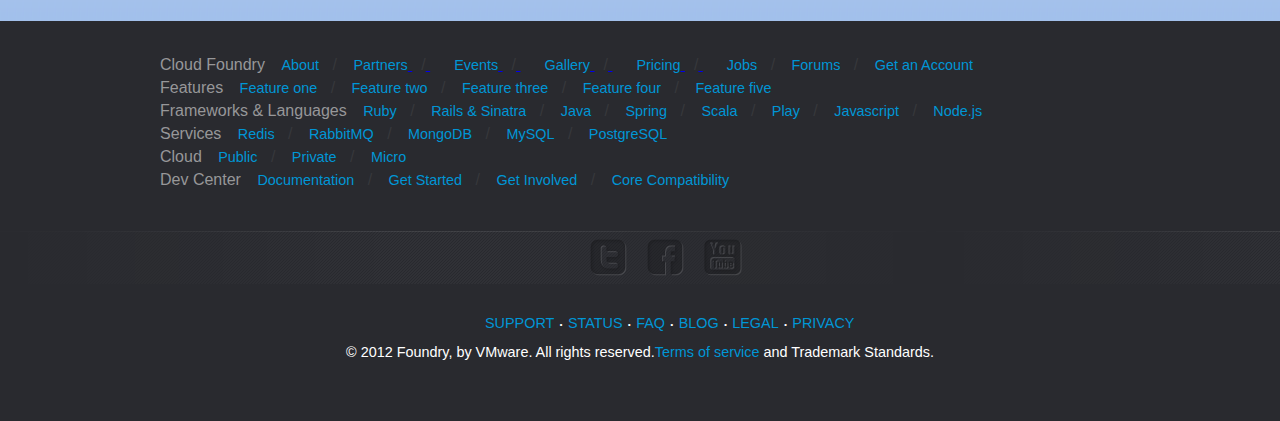
==== commit dd011aeb: "proper font size and family" ====
--- a/assignment3-revision3/index.html
+++ b/assignment3-revision3/index.html
@@ -3,6 +3,7 @@
     <head>
         <title>Cloud Foundry</title>
         <link rel="stylesheet" href="css/style.css">
+        
     </head>
     <body>
     <div class="header">
@@ -10,7 +11,7 @@
             <div class="wrapper">
                 <div class="topBar">
                         <input type="search" id="searchbar" placeholder="Search"/>
-                        <!-- <input type="button" id="SearchButton" placeholder="SearchButton" />  -->
+                        <input  id="SearchButton" src="images/search.png" name="submit" type="image">
                         <ul>
                             <li><a href="#">FAQ's</a></li>
                              <li><a href="#">LOGIN</a></li>
@@ -100,7 +101,7 @@
                              <div id="mapView">
                                     <img src="images/map.png" alt="map">
                                            <span>Couldn't find the location in your city?</span>
-                                            <div class="rightButton"><a href="">CREATE A CHAPTER</a></div>
+                                            <div class="rightButton"><a href="#">CREATE A CHAPTER</a></div>
                             </div>
                     </div>
                     <div class="clear"></div>
@@ -112,7 +113,7 @@
                          
                     </div>
                     <ul>
-                <li><a href=""><img src="images/upcomingevents%20left.png" alt="leftclick" class="leftclick" id="clicks"></a></li>
+                <li><a href="#"><img src="images/upcomingevents%20left.png" alt="leftclick" class="leftclick" id="clicks"></a></li>
                     <li>
                         <div class="carousel">
                             <img src="images/upcomingeventsimage1.png" alt="Image1">
@@ -153,7 +154,7 @@
                             <p><span class="afooter"><a href="">Read more</a></span></p>
                         </div>
                     </li>
-                    <li><a href=""><img src="images/upcomingevents%20right.png" alt="leftclick" class="rightclick" id="clicks"></a></li>
+                    <li><a href="#"><img src="images/upcomingevents%20right.png" alt="leftclick" class="rightclick" id="clicks"></a></li>
                 </ul>
 
 
@@ -281,7 +282,7 @@
               </ul>
           </div>
           <div id="description">
-             <p>&copy; 2012 Foundry, by VMware. All rights reserved.<span class="hl"><a href="">Terms of service</a></span> and Trademark Standards.</p>
+             <p>&copy; 2012 Foundry, by VMware. All rights reserved.<span class="hl"><a href="#">Terms of service</a></span> and Trademark Standards.</p>
           </div>
             <div class="clear">
             </div>
--- a/assignment3-revision3/css/style.css
+++ b/assignment3-revision3/css/style.css
@@ -24,7 +24,8 @@
 }
 #globleHeader{
     max-width:100%;
-    background:linear-gradient(#1f4874,#1f2a3e);
+    /*background:linear-gradient(#1f4874,#1f2a3e);*/
+    background-image: url("../images/header.png");
     box-shadow:2px 2px 9px #8fa6bd;
     height:39px;
     border-bottom:1px solid #fff;
@@ -49,27 +50,31 @@
     float:left;
     margin-top:10px;
     /*margin-bottom:10px;*/
-    border-radius:4px;
+    border-radius:1px;
     border-top-color:#1c252c;
     /*padding-left:10px;
     padding-top:5px;*/
     color:#6e7275;
     font-style:italic;
     border-style:none;
-    background-image:url(../images/searchIcon.png);
+    /*background-image:url(../images/searchIcon.png);*/
+    background:#212b33;
     background-position:right;
     background-repeat:no-repeat;
 }
-#SearchButton{
-    background: none repeat scroll 0 0 #212A32;
-    border-radius: 4px;
-    color: #6E7275;
-    float: left;
-    height: 29px;
-    margin-bottom: 8px;
-    margin-top: 5px;
-    width: 27px;
-
+#SearchButton
+{
+    border-top-right-radius: 4px;
+    border-bottom-right-radius: 4px;
+    float: left;
+    height: 24px;
+    padding-top: 10px;
+    width: 29px;
+
+}
+#SearchButton:hover
+{
+    opacity:0.3; 
 }
 .topBar ul{
     list-style:none;
@@ -138,12 +143,12 @@
 }
 .navBar ul li a
 {
-  color: #333333;
+   color: #333333;
     display: block;
     font-family: arial,HelveticaNeue,sans-serif;
     font-size: 14px;
-    line-height: 20px;
-    margin-right: 1px;
+    line-height: 25px;
+    margin-right: 2px;
     padding: 19px 44px 14px;
     text-decoration: none;
 }
@@ -156,9 +161,7 @@
     background-image: url("../images/home.png");
     background-position: center center;
     background-repeat: no-repeat;
-    margin-top: 10px;
-
-
+    height: 26px;
 }
 .navBar ul li:last-child 
 {
@@ -191,6 +194,7 @@
     float: left;
     width: 440px;
     padding: 45px 85px 23px 45px;
+    height: 150px;
 }
 
 .leftUpper
@@ -286,6 +290,13 @@
     line-height:25px;
 }
 */
+.container
+{
+    width: 960px;
+    margin: 0 auto;
+}
+
+
 .sliderbutton{
     opacity:1;
 }
@@ -295,25 +306,21 @@
 }
 
 .mainSection{
-    width:960px;
-    float:left;
     margin-bottom:20px;
-    position: relative;
+    
 }
    
 /*.mainSection ul{
     list-style:none;
 }
 */
-.mainSection ul li
-{
-    display:inline-block;
-    float:left;
-}
-
+.rightWidgets ul li
+{
+    display: inline-block;
+    float: left;
+}
 .announcement
 {
-    height:570px;
     border:1px solid #cccccc;
     border-radius:6px;
     float:left;
@@ -330,7 +337,6 @@
 }
 .annousHeading
 {
-    /*background:linear-gradient(#f3f3f3,#fdfdfd);*/
     background-image: url(../images/annouosmentBgc.png);
     height:43px;
     border-top-left-radius: 7px;
@@ -340,131 +346,127 @@
 }
 .annousHeading h3
 {
-     border-radius: 4px;
+    background-image: url("../images/annousmentBg.png");
+    background-position: right;
+    background-repeat: no-repeat;
+    border-radius: 4px;
     color: #393939;
-    float: left;
     font-family: arial,HelveticaNeue,sans-serif;
     font-size: 17px;
-    padding-left: 27px;
-    padding-right: 43px;
-    padding-top: 16px;
-}
-
+    line-height: 43px;
+    padding-left: 26px;
+    
+}
+.chapterHeading
+{
+     background-image: url(../images/annouosmentBgc.png);
+    height:43px;
+    border-top-left-radius: 7px;
+    border-top-right-radius: 7px;
+    border-bottom:1px solid #ccc;
+    margin-bottom: 25px; 
+}
+.chapterHeading h3 
+{
+    background-image: url("../images/chapterHeding.png");
+    background-position: right;
+     background-repeat: no-repeat;
+    border-radius: 4px;
+    color: #393939;
+    font-family: arial,HelveticaNeue,sans-serif;
+    font-size: 17px;
+    line-height: 43px;
+    padding-left: 26px;
+}
 .annousHeading img
 {
     float:right; 
     opacity:1;
 }
-.announcement ul 
+.rightWidgets
 {
     padding-left: 19px;
     padding-right: 22px;
 }
-.announcement ul li 
-{
-   height: 133px;
+.imageWrapper
+{
+    float: left;
+    margin-right: 15px;
+}
+.imageWrapper img
+{
+    
+}
+.inforWrapper
+{
+    float: left;
     margin-bottom: 30px;
-    width: 277px;
-}
-
-.announcementList,.announce2,.announce3{
-    width:100%;
-    /*height:165px;*/
-    float:left;
-    
-}
-.announcementList img,.announce2 img,.announce3 img{
-    border: 1px solid #CCCCCC;
-    float: left;
-    /*margin-right: 15px;*/
-}
-.info{
-     float: right;
-    width: 178px;
-}
-.date{
-    color: #888888;
-    display: block;
-    font-size: 0.8em;
+    width: 180px;
+}
+.date
+{
+  color: #888888;
+    display: block;
+    font-family: Helvetica,SANS-SERIF;
+    font-size: 13px;
+    line-height: 15px;
     margin-bottom: 10px;
 }
-.announce {
+.announce 
+{
+    color: #000000;
+    display: block;
+    font-size: 16px;
+    font-weight: bold;
+    line-height: 16px;
+    margin-bottom: 10px;
+}
+.announce a
+{
+    text-decoration:none;
     color:#000;
-    float:left;
-    font-size:1em;
-    font-weight:bold;
-    display: block;
-    margin-bottom: 14px;
-}
-
-.announce a{
-    text-decoration:none;
-    color:#000;
-}
-
-.announce a:hover{
-    text-decoration:underline;
-}
-.annDesc{
+}
+.announce a:hover
+{
+    text-decoration: underline;
+}
+.annDesc
+{
     color:#888888;
     float:right;
-    font-size:0.8em;
+    font-size:13px;
     margin-bottom: 16px;
 }
-
 .learnButton{
-    background: linear-gradient(#FDFDFD, #D2D2D2) repeat scroll 0 0 rgba(0, 0, 0, 0);
+     background: linear-gradient(#FDFDFD, #D2D2D2) repeat scroll 0 0 rgba(0, 0, 0, 0);
     border: 1px solid #B8B8B8;
     border-radius: 4px;
-    display: block;
+    color: #333333;
+    font-family: arial,Helvetica,sans-serif;
     font-size: 11px;
-    height: 20px;
-    margin-top: 108px;
+    height: 19px;
+    padding: 5px 9px;
     text-align: center;
+    text-decoration: none;
     width: 98px;
-    color: #333333;
-    text-decoration: none;
-}
-.learnButton:hover{
-     background:linear-gradient(#fdfdfd,#C3F9FA);
-     text-decoration: underline;
-}
-
-.learnButton a{
-    color:#333333;
-    font-size:0.7em;
-    text-align:center;
-    text-shadow:;
-    text-decoration:none;
-     padding: 0 8px;
-}
-.chapter{
+    
+}
+.learnButton a:hover
+{
+    text-decoration: underline;
+}
+/*.mainSection ul li
+{
+    display:inline-block;
+    float:left;
+}*/
+.chapter
+{
     background: none repeat scroll 0 0 #E5F1F9;
     border: 1px solid #CCCCCC;
     border-radius: 7px;
     float: left;
-    height: 570px;
     width: 617px;
-}
-.chapterHeading
-{
-    background-image: url(../images/annouosmentBgc.png);
-    height:43px;
-    margin-bottom: 20px;
-    border-top-left-radius: 7px;
-    border-top-right-radius: 7px;
-    border-bottom: 1px solid #CCCCCC;
-}
-.chapter h3{
-    border-radius: 4px;
-    color: #393939;
-    float: left;
-    font-family: arial,HelveticaNeue,sans-serif;
-    font-size: 16px;
-    padding-left: 24px;
-    padding-right: 143px;
-    padding-top: 17px;
-    padding-bottom: 10px;
 }
 .chapterHeading img
 {
@@ -478,7 +480,7 @@
     height:30px;
     border:1px solid #7faac5;
     border-radius:4px;
-    margin: 0 20px 15px;
+    margin: 0 25px 8px;
     }
 
 input{
@@ -487,9 +489,11 @@
     background-position:right;
 }
 #mapView img{
-    padding-bottom: 18px;
-    padding-left: 26px;
-    padding-right: 26px;
+   height: 370px;
+    padding-bottom: 15px;
+    padding-left: 25px;
+    padding-right: 25px;
+    width: 570px;
 }
 
 .overlayimage{
@@ -514,13 +518,14 @@
     background-position:center;
 }
 .rightButton{
-    float:left;
-    width:155px;
-    height:40px;
-    border:1px solid #813516;
-    border-radius:4px;
-    margin-left:175px;
-    background:linear-gradient(#fa6022,#ab380a);
+    background: linear-gradient(#FA6022, #AB380A) repeat scroll 0 0 rgba(0, 0, 0, 0);
+    border: 1px solid #813516;
+    border-radius: 4px;
+    float: left;
+    height: 40px;
+    margin-bottom: 17px;
+    margin-left: 175px;
+    width: 155px;
 }
 
 
@@ -614,19 +619,24 @@
     color:#0078ac;
     padding-top:5px;
     padding-left: 14px;
+    font-size: 16px;
+    font-family: arial,Helvetica;
 }
 
 .carousel h5{
     color:#999999;
     padding-top:5px;
     padding-left:14px;
-}
-
-.carousel p{
-    color:#989898;
-    font-size:0.9em;
-    padding-top:10px;
-    padding-left:14px;
+    font-size: 12px;
+    font-family: arial,HelveticaNeue;
+}
+
+.carousel p
+{
+    color: #989898;
+    font-size: 14px;
+    padding-top: 10px;
+    padding-left: 14px;
     padding-right: 10px;
 }
 
@@ -639,9 +649,15 @@
     padding-left:0;
     padding-right:0;
     color:#333333;
+    font-size: 14px;
+    font-family: arial,Helvetica;
+    font-weight: bolder;
 }
 .strong{
     color:#333333;
+    font-size: 14px;
+    font-family: arial,Helvetica;
+    font-weight: bolder;
 }
 
 .afooter a{
@@ -674,7 +690,7 @@
 
 .innerLinks{
     margin-top:5px;
-    width:100%;
+    
 }
 
 .innerLinks ul li p{
@@ -707,7 +723,7 @@
 }
 
 #socialLinks{
-    max-width:100%;
+    
     height:55px;
     margin-top:40px;
     background:url("../images/bg_social_footer.png");
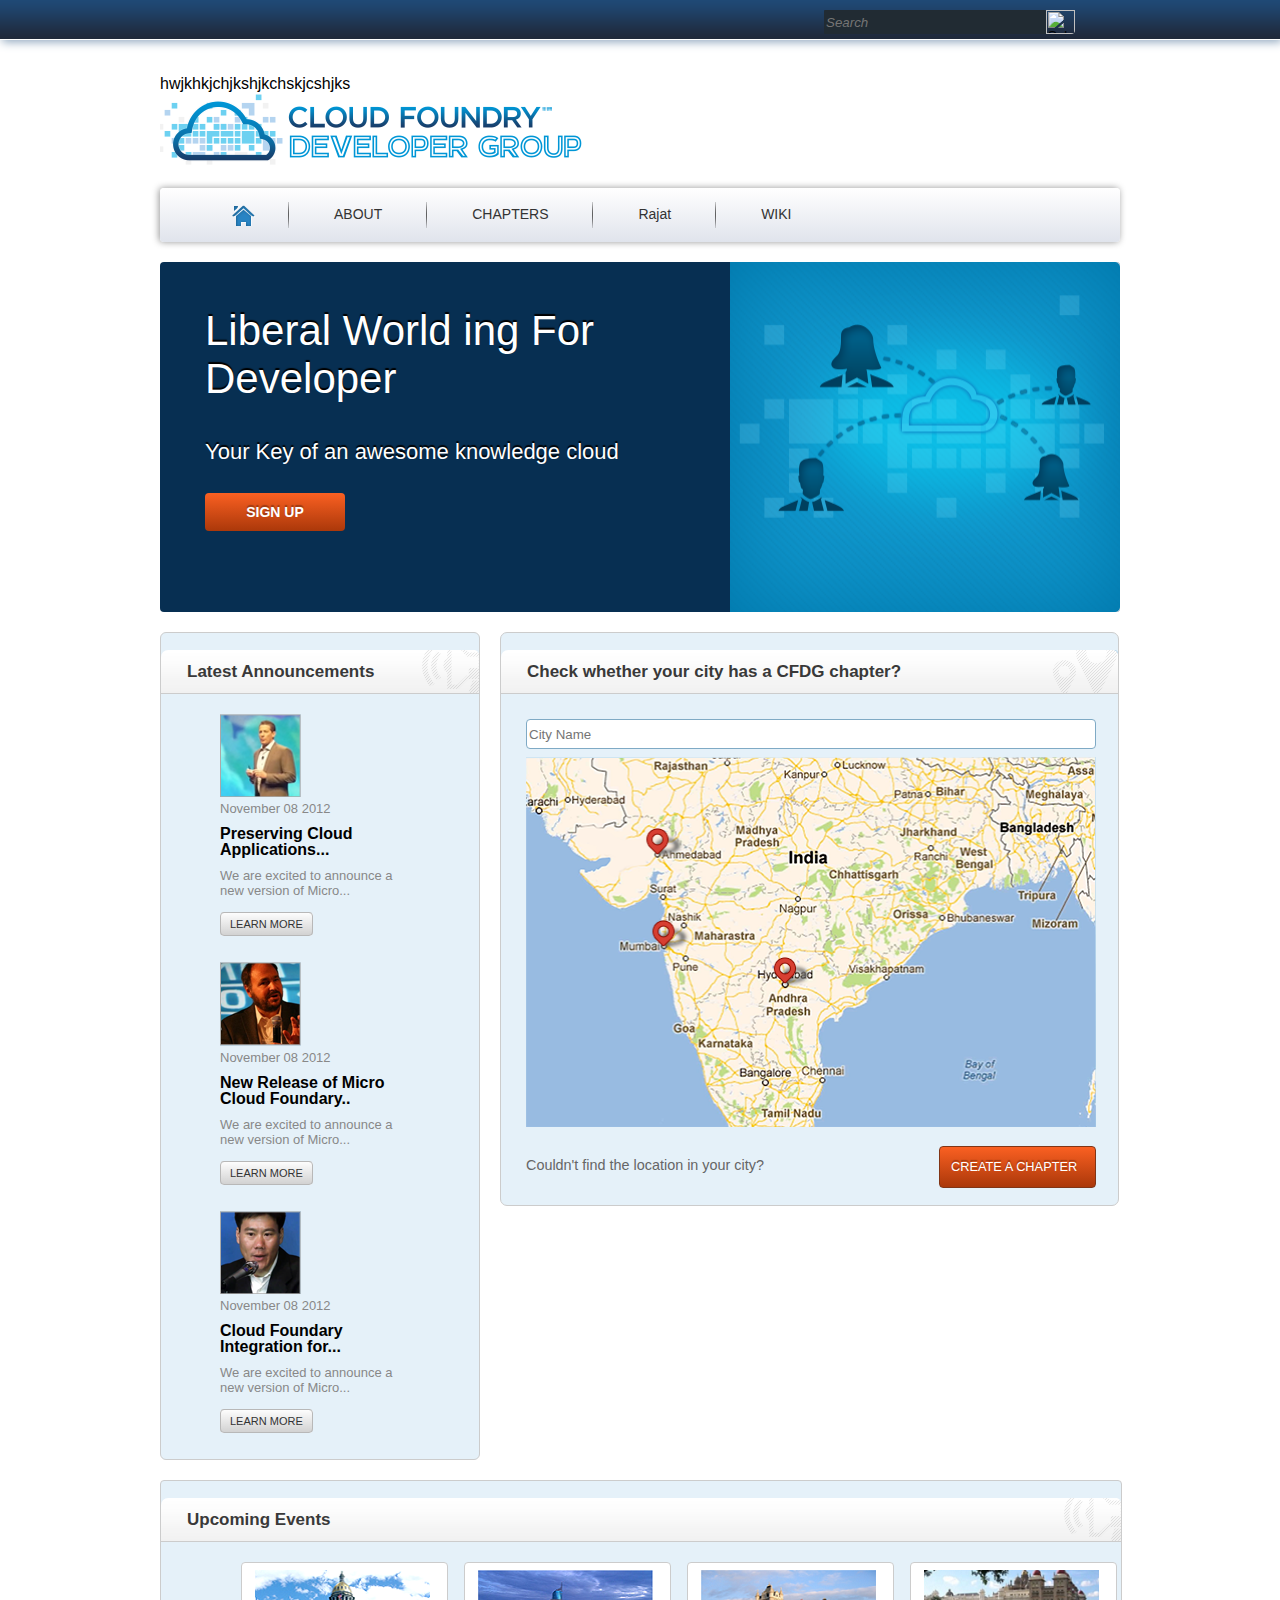
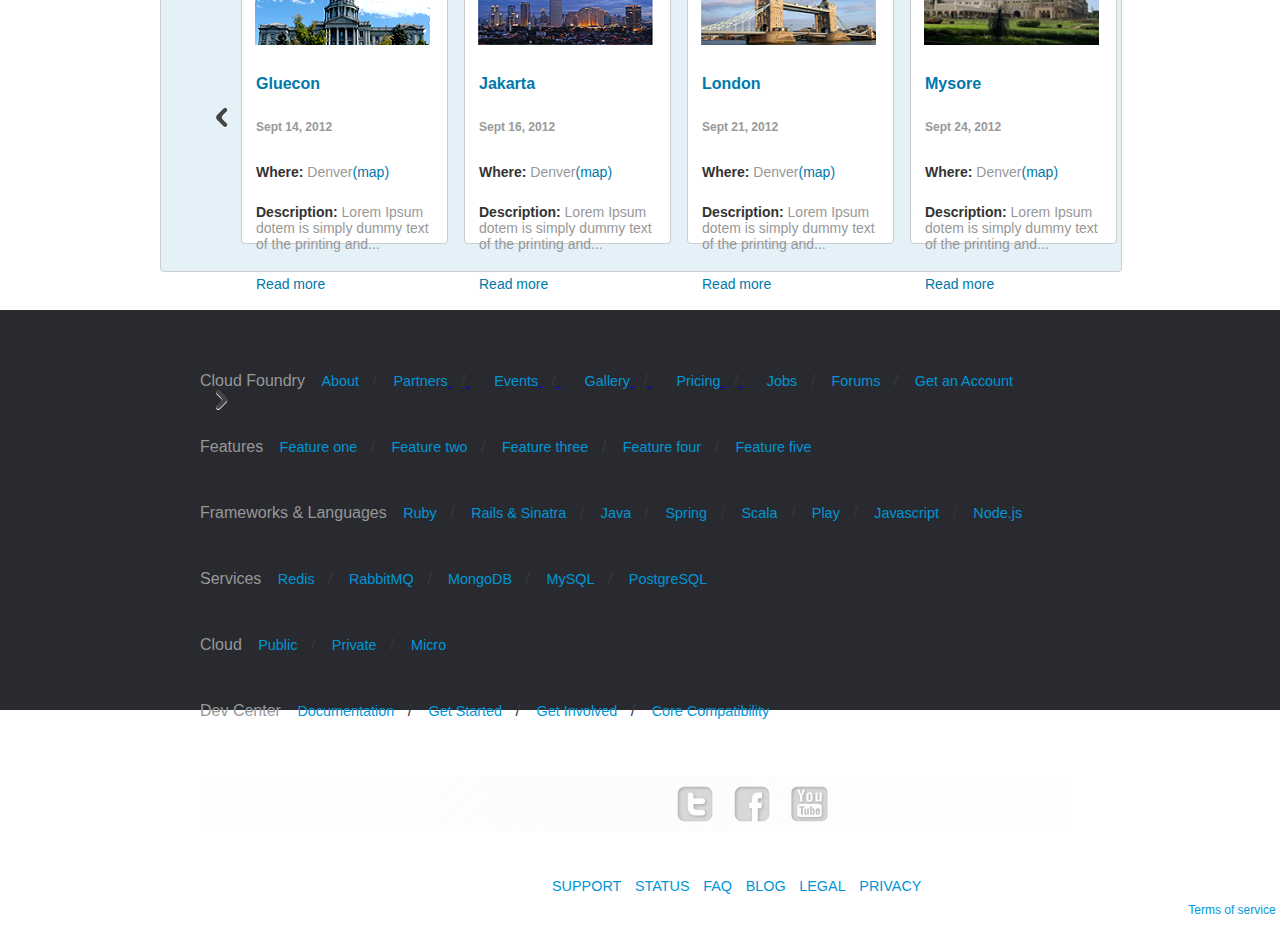
==== commit 3e61874e: "changed index and css file" ====
--- a/assignment3-revision3/index.html
+++ b/assignment3-revision3/index.html
@@ -13,20 +13,18 @@
                         <input type="search" id="searchbar" placeholder="Search"/>
                         <input  id="SearchButton" src="images/search.png" name="submit" type="image">
                         <ul>
-                            <li><a href="#">FAQ's</a></li>
-                             <li><a href="#">LOGIN</a></li>
                         </ul>
                 </div>
             </div>
         </div>
-        <div class="wrapper">
+        <div class="wrapper">hwjkhkjchjkshjkchskjcshjks
             <a class="logo" href="#"></a>
             <nav class="navBar">
                 <ul>
                     <li class="home"><a href="#" class="active"></a></li>
                     <li><a href="#">ABOUT</a></li>
                     <li><a href="#">CHAPTERS</a></li>
-                    <li><a href="#">EVENTS</a></li>
+                    <li><a href="#">Rajat</a></li>
                     <li><a href="#">WIKI</a></li>
                 </ul>
             </nav>
@@ -36,7 +34,7 @@
     <div class="container">
             <div class="banner">
                 <div class="leftSection">
-                    <span class="leftUpper">Liberal World Of Knowledge Sharing For Developer</span>
+                    <span class="leftUpper">Liberal World ing For Developer</span>
                     <span class="leftMiddel">Your Key of an awesome knowledge cloud</span>
                     <a class="signupButton" href="#">SIGN UP</a>
                 </div>
--- a/assignment3-revision3/css/style.css
+++ b/assignment3-revision3/css/style.css
@@ -8,16 +8,7 @@
     margin:0;
     padding:0;
     font-family:arial, serif,sans-serif;
-    background:url(../images/bgp.png) repeat-x;
-}
-
-*{
-    padding:0;
-    margin:0;
-}
-.clear{
-    clear:both;
-}
+
 .header
 {
     margin-bottom:20px;
@@ -436,6 +427,7 @@
     float:right;
     font-size:13px;
     margin-bottom: 16px;
+    font-family: arial,Helvetica;
 }
 .learnButton{
      background: linear-gradient(#FDFDFD, #D2D2D2) repeat scroll 0 0 rgba(0, 0, 0, 0);
@@ -527,8 +519,6 @@
     margin-left: 175px;
     width: 155px;
 }
-
-
 .rightButton a{
     color:#fff;
     font-size:0.8em;
@@ -538,11 +528,11 @@
     padding: 11px 11px;
     text-shadow: 0 -2px 1px #9c3a12;
 }
-
+/*
 .rightButton a:hover{
     background:#fa6022;
     border:1px solid #fa6022;
-}
+}*/
 .clear{
     clear:both;
 }
@@ -724,13 +714,15 @@
 
 #socialLinks{
     
-    height:55px;
-    margin-top:40px;
-    background:url("../images/bg_social_footer.png");
+    height: 55px;
+    margin-top: 40px;
+    background: url("../images/bg_social_footer.png");
+    background-repeat: no-repeat;
+    background-position: center;
 }
 
 #icons{
-    margin-left:580px;
+    margin-left: 627px;
 }
 
 #icons ul li{
@@ -748,8 +740,7 @@
     opacity:1;
 }
 #lowerfooter{
-    max-width: 100%;
-    padding: 30px 0 10px 480px;
+    padding: 30px 0 10px 507px;
 }
 #lowerfooter ul{
     list-style:none;
@@ -780,18 +771,16 @@
 }
 
 #description{
-    width:100%;
-    clear:both;
-    height:auto;
     margin-top:10px;
     padding-top:10px;
 }
 
 #description p{
-    text-align:center;
-    color:#fff;
-    font-size:0.9em;
-    display: block;
+    text-align: center;
+    color: #fff;
+    font-size: 12px;
+    display: block;
+    font-family: arial,Helvetica,sans-serif;
 }
 
 #description .hl{
